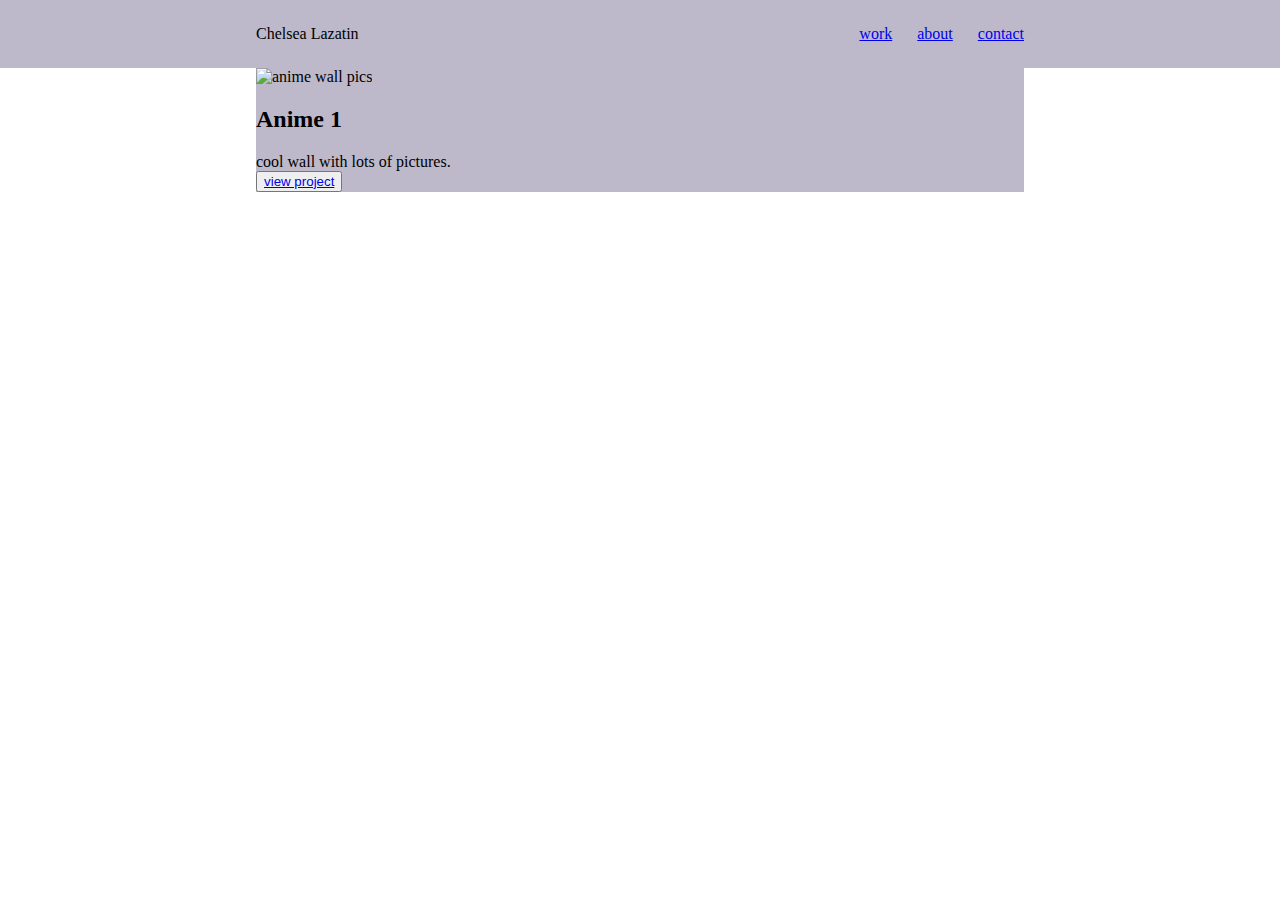
==== portfolio/index.html @ 742619bc "portfolio" ====
<!DOCTYPE html>
<html>
  <head>
    <meta charset="utf-8">
    <meta name="viewport" content="width=device-width, initial-scale=1">
    <title>Chelsea's Website</title>
    <link rel="stylesheet" href="css/main.css">
  </head>
  <body>
    <header>
      <div class="head-contain">
        <div class="title">
          <p>Chelsea Lazatin</p>
        </div>
        <nav>
          <ul>
            <li><a href="#">work</a></li>
            <li><a href="#">about</a></li>
            <li><a href="#">contact</a></li>
          </ul>
        </nav>
      </div>
    </header>
    <main>
      <div class="item">
        <img scr="images/anime-wall.jpeg" alt="anime wall pics">
        <h2>Anime 1</h2>
        <p>cool wall with lots of pictures.</p>
        <button><a href="#">view project</a></button>
      </div>
      <div class="item margins"></div>
      <div class="item"></div>
    </main>
  </body>
</html>
---- portfolio/css/main.css ----
* {
  box-sizing: border-box;
}
/* layout styles */
body {
  margin: 0;
  background-color: white;
}
header {
  width: 100vw;
  background-color: #BDB9CB;
  padding: 25px 0;
}
.head-contain, main {
  width: 60vw;
  margin: 0 auto;
  background-color: #BDB9CB;
  display: flow-root;
}
.title {
  float: left;
}
nav {
  float: right;
}

/* type styles */
p {
  margin: 0;
}

/* list styles */
ul {
  margin: 0;
  padding: 0;
  list-style-type: none;
}
li {
  float: left;
  margin: 0 0 0 25px;
}
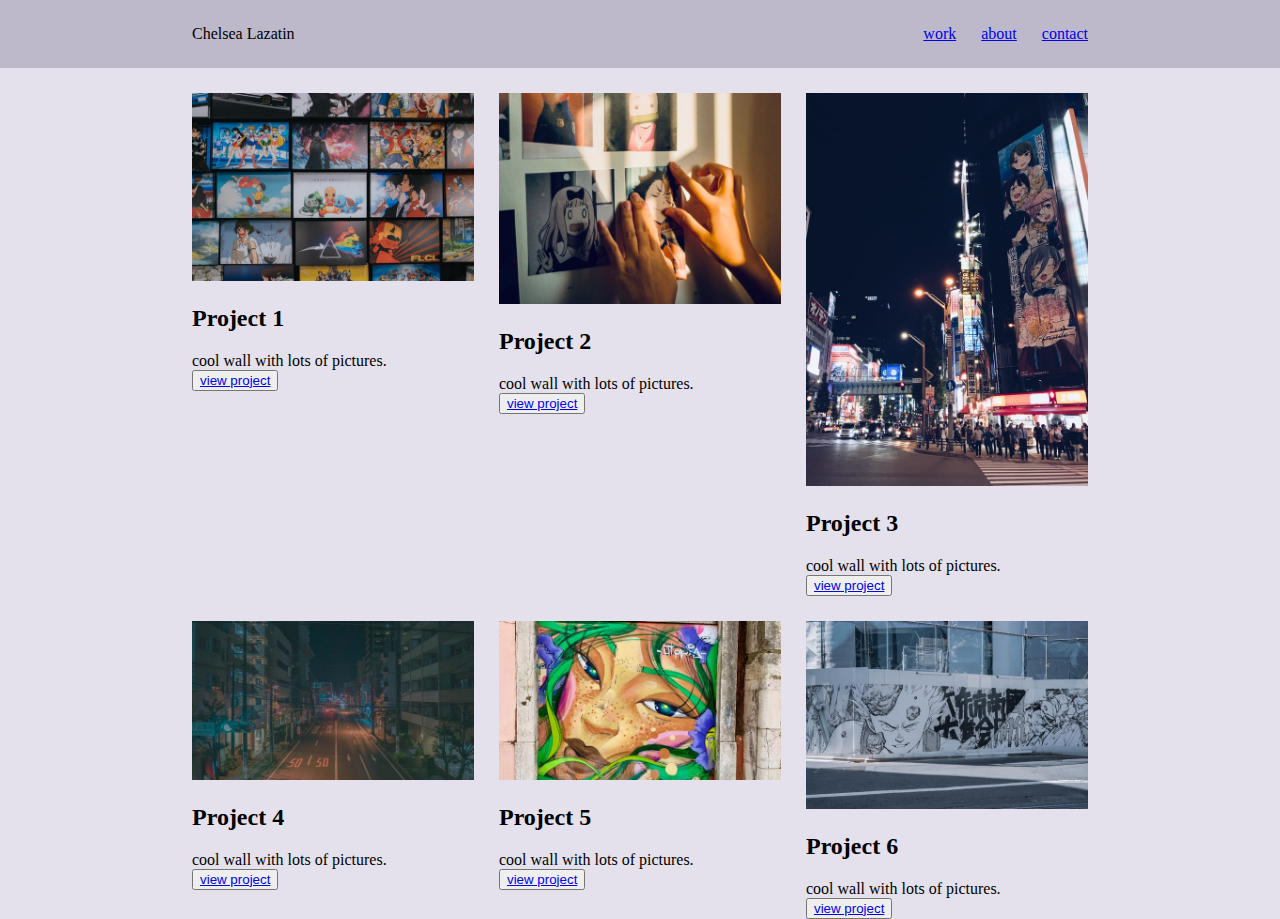
==== commit 632fc1d3: "portfolio" ====
--- a/portfolio/index.html
+++ b/portfolio/index.html
@@ -22,14 +22,46 @@
       </div>
     </header>
     <main>
-      <div class="item">
-        <img scr="images/anime-wall.jpeg" alt="anime wall pics">
-        <h2>Anime 1</h2>
-        <p>cool wall with lots of pictures.</p>
-        <button><a href="#">view project</a></button>
+      <div class="row">
+        <div class="item">
+          <img src="img/anime-wall.jpeg" alt="anime wall pics">
+          <h2>Project 1</h2>
+          <p>cool wall with lots of pictures.</p>
+          <button><a href="#">view project</a></button>
+        </div>
+        <div class="item margins">
+          <img src="img/anime.jpeg" alt="postcard wall">
+          <h2>Project 2</h2>
+          <p>cool wall with lots of pictures.</p>
+          <button><a href="#">view project</a></button>
+        </div>
+        <div class="item">
+          <img src="img/city.jpeg" alt="night time">
+          <h2>Project 3</h2>
+          <p>cool wall with lots of pictures.</p>
+          <button><a href="#">view project</a></button>
+        </div>
       </div>
-      <div class="item margins"></div>
-      <div class="item"></div>
+      <div class="row">
+        <div class="item">
+          <img src="img/street.jpeg" alt="street view">
+          <h2>Project 4</h2>
+          <p>cool wall with lots of pictures.</p>
+          <button><a href="#">view project</a></button>
+        </div>
+        <div class="item margins">
+          <img src="img/wall.jpeg" alt="multiple panels">
+          <h2>Project 5</h2>
+          <p>cool wall with lots of pictures.</p>
+          <button><a href="#">view project</a></button>
+        </div>
+        <div class="item">
+          <img src="img/wall-art.jpeg" alt="painted mural">
+          <h2>Project 6</h2>
+          <p>cool wall with lots of pictures.</p>
+          <button><a href="#">view project</a></button>
+        </div>
+      </div>
     </main>
   </body>
 </html>
--- a/portfolio/css/main.css
+++ b/portfolio/css/main.css
@@ -4,7 +4,7 @@
 /* layout styles */
 body {
   margin: 0;
-  background-color: white;
+  background-color: #E4E1EC;
 }
 header {
   width: 100vw;
@@ -12,9 +12,8 @@
   padding: 25px 0;
 }
 .head-contain, main {
-  width: 60vw;
+  width: 70vw;
   margin: 0 auto;
-  background-color: #BDB9CB;
   display: flow-root;
 }
 .title {
@@ -22,6 +21,19 @@
 }
 nav {
   float: right;
+}
+.row {
+  width: 100%;
+  display: flow-root;
+}
+.item {
+  width: calc(33.33333% - (50px / 3));
+  float: left;
+  margin-top: 25px;
+}
+.margins {
+  margin-left: 25px;
+  margin-right: 25px;
 }
 
 /* type styles */
@@ -39,3 +51,8 @@
   float: left;
   margin: 0 0 0 25px;
 }
+
+/* image styles */
+img {
+  width: 100%;
+}
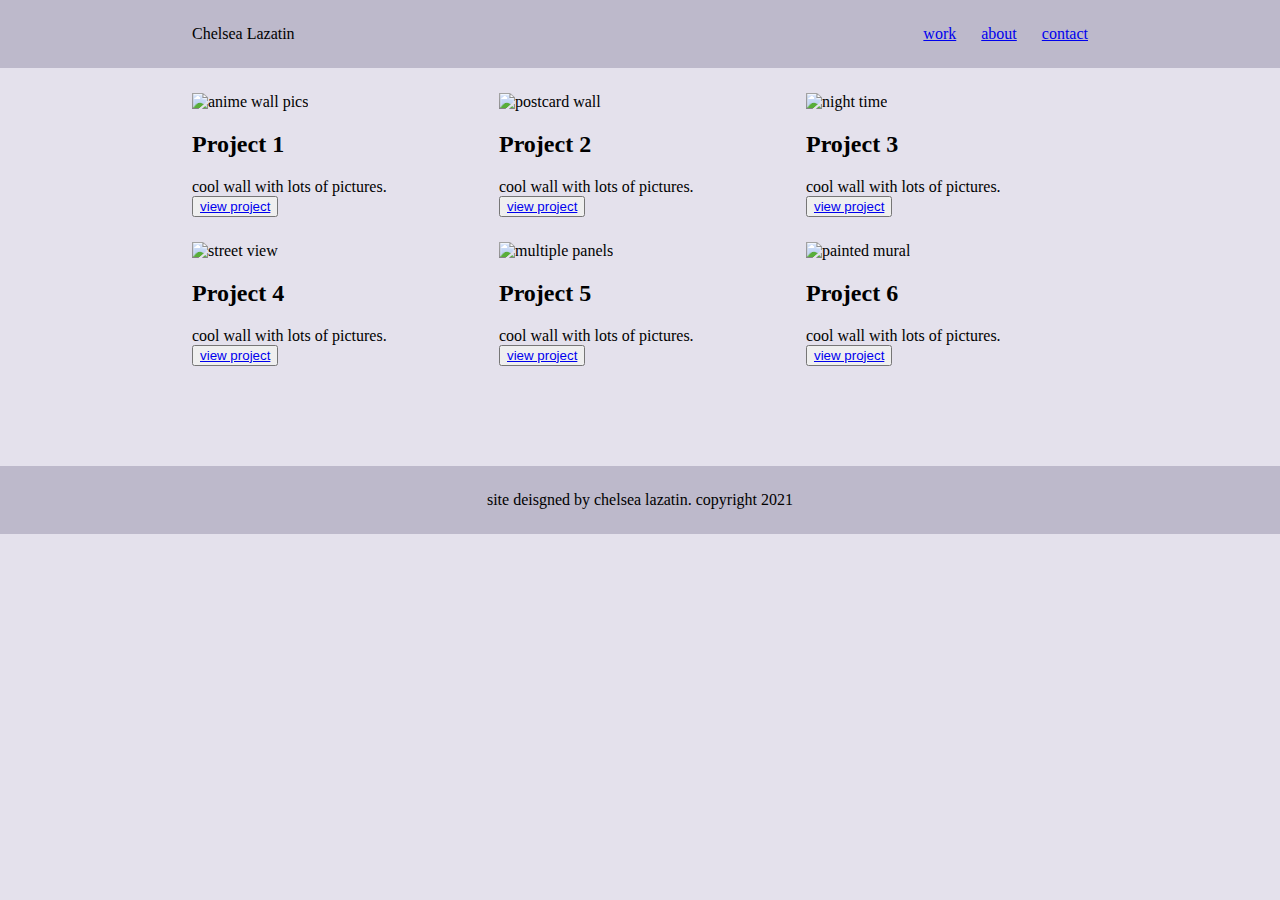
==== commit aedc878b: "portfolio" ====
--- a/portfolio/index.html
+++ b/portfolio/index.html
@@ -24,19 +24,19 @@
     <main>
       <div class="row">
         <div class="item">
-          <img src="img/anime-wall.jpeg" alt="anime wall pics">
+          <img src="img/anime-wall.jpg" alt="anime wall pics">
           <h2>Project 1</h2>
           <p>cool wall with lots of pictures.</p>
           <button><a href="#">view project</a></button>
         </div>
         <div class="item margins">
-          <img src="img/anime.jpeg" alt="postcard wall">
+          <img src="img/anime.jpg" alt="postcard wall">
           <h2>Project 2</h2>
           <p>cool wall with lots of pictures.</p>
           <button><a href="#">view project</a></button>
         </div>
         <div class="item">
-          <img src="img/city.jpeg" alt="night time">
+          <img src="img/city.jpg" alt="night time">
           <h2>Project 3</h2>
           <p>cool wall with lots of pictures.</p>
           <button><a href="#">view project</a></button>
@@ -44,24 +44,26 @@
       </div>
       <div class="row">
         <div class="item">
-          <img src="img/street.jpeg" alt="street view">
+          <img src="img/street.jpg" alt="street view">
           <h2>Project 4</h2>
           <p>cool wall with lots of pictures.</p>
           <button><a href="#">view project</a></button>
         </div>
         <div class="item margins">
-          <img src="img/wall.jpeg" alt="multiple panels">
+          <img src="img/wall.jpg" alt="multiple panels">
           <h2>Project 5</h2>
           <p>cool wall with lots of pictures.</p>
           <button><a href="#">view project</a></button>
         </div>
         <div class="item">
-          <img src="img/wall-art.jpeg" alt="painted mural">
+          <img src="img/wall-art.jpg" alt="painted mural">
           <h2>Project 6</h2>
           <p>cool wall with lots of pictures.</p>
           <button><a href="#">view project</a></button>
         </div>
       </div>
     </main>
+    <footer>
+      <p>site deisgned by chelsea lazatin. copyright 2021</p>
   </body>
 </html>
--- a/portfolio/css/main.css
+++ b/portfolio/css/main.css
@@ -6,10 +6,14 @@
   margin: 0;
   background-color: #E4E1EC;
 }
-header {
+header, footer {
   width: 100vw;
   background-color: #BDB9CB;
   padding: 25px 0;
+}
+footer {
+  margin-top: 100px;
+  text-align: center;
 }
 .head-contain, main {
   width: 70vw;
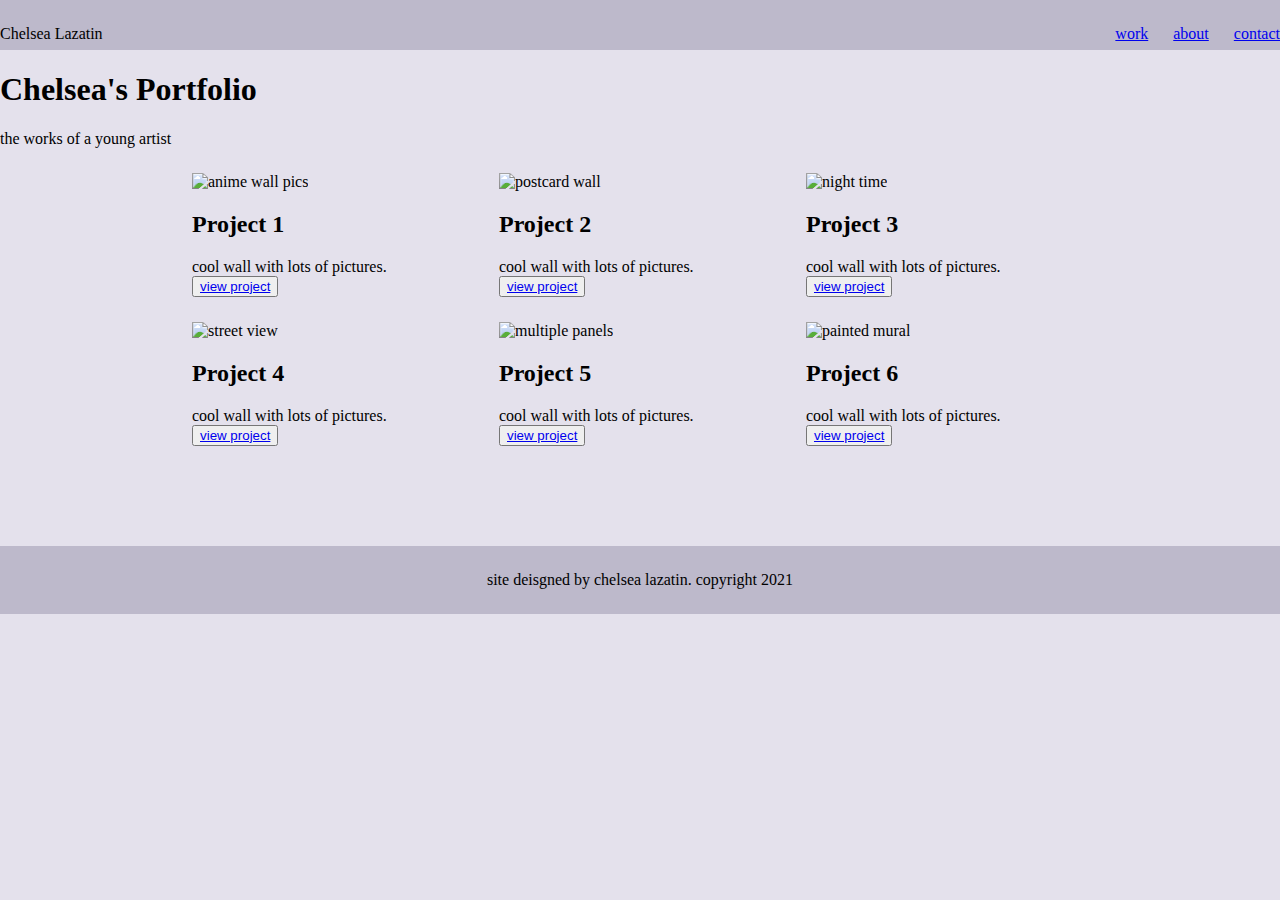
==== commit b62ad618: "portfolio" ====
--- a/portfolio/index.html
+++ b/portfolio/index.html
@@ -8,7 +8,7 @@
   </head>
   <body>
     <header>
-      <div class="head-contain">
+      <div class="contain">
         <div class="title">
           <p>Chelsea Lazatin</p>
         </div>
@@ -21,6 +21,12 @@
         </nav>
       </div>
     </header>
+    <div class="hero">
+      <div class="contain">
+        <h1>Chelsea's Portfolio</h1>
+        <p class="intro">the works of a young artist</p>
+      </div>
+    </div>
     <main>
       <div class="row">
         <div class="item">
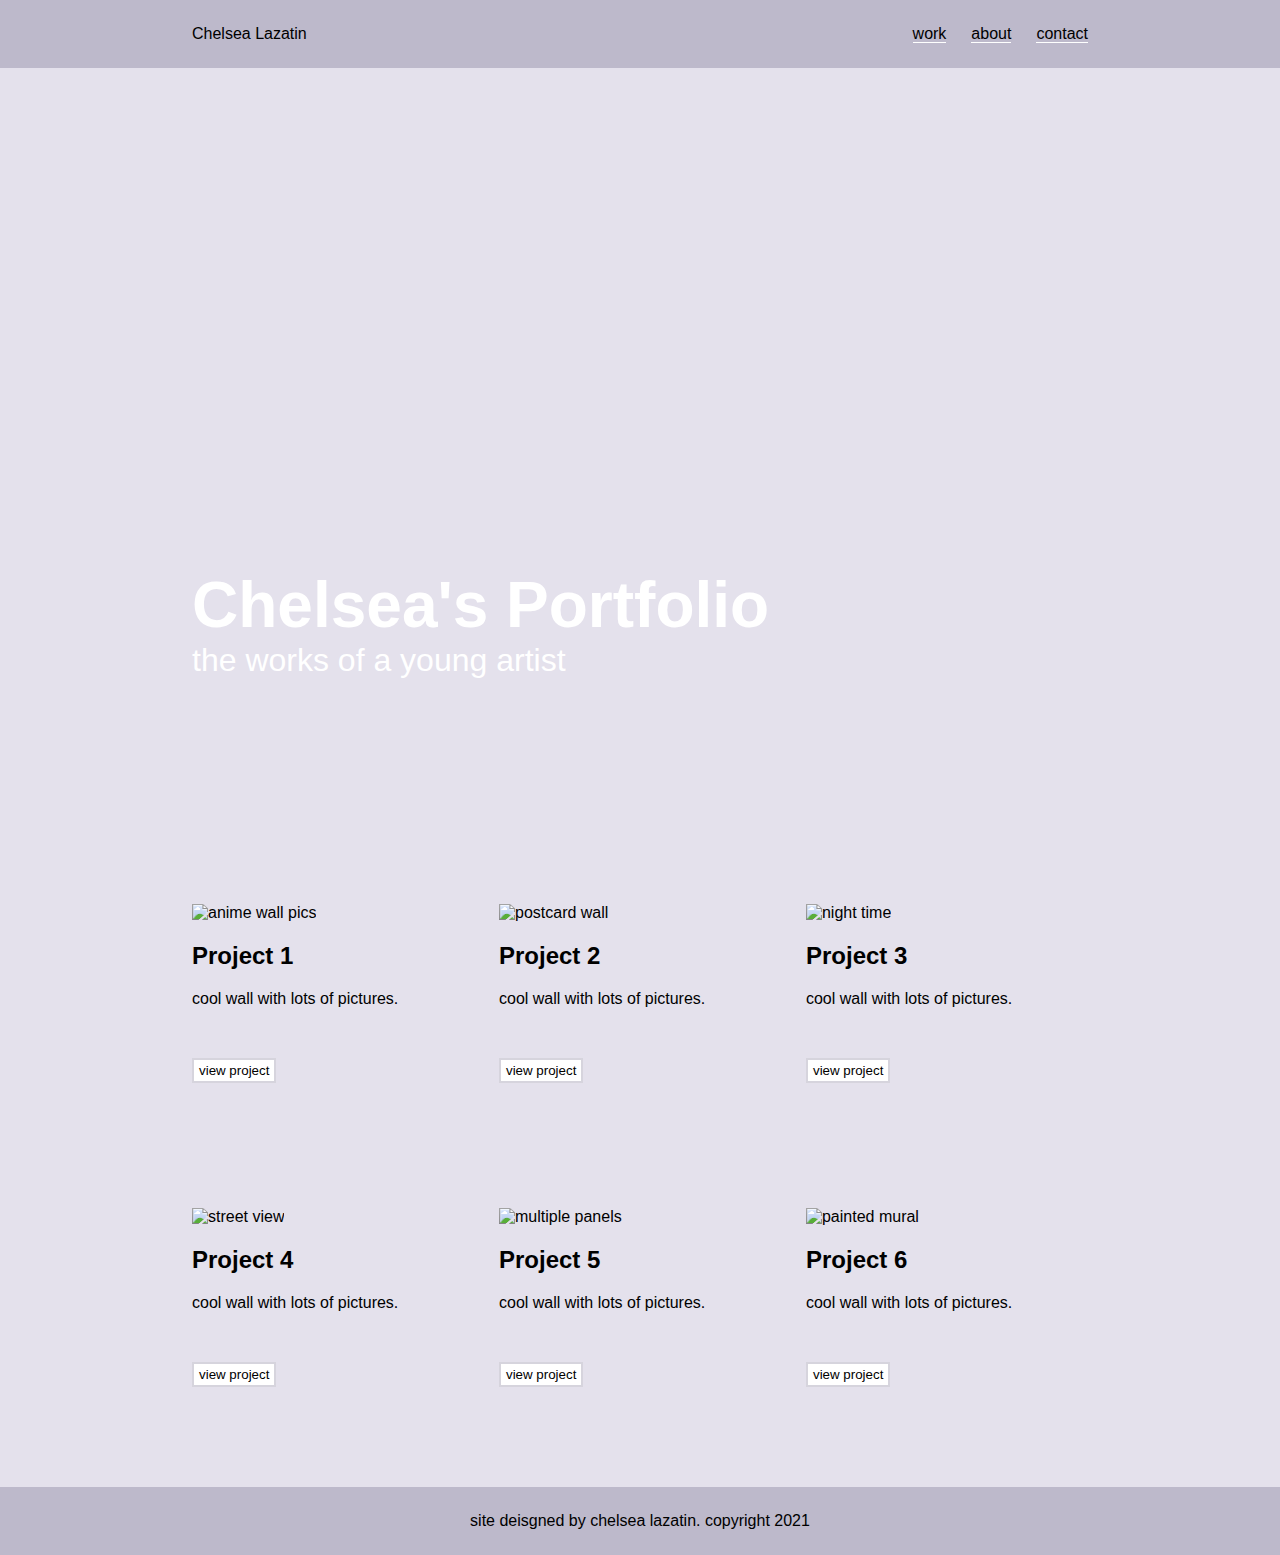
==== commit da1bc18d: "portfolio" ====
--- a/portfolio/index.html
+++ b/portfolio/index.html
@@ -4,6 +4,8 @@
     <meta charset="utf-8">
     <meta name="viewport" content="width=device-width, initial-scale=1">
     <title>Chelsea's Website</title>
+    <link rel="preconnect" href="https://fonts.gstatic.com">
+    <link href="https://fonts.googleapis.com/css2?family=Barlow:wght@100;300;400;500;600;700&display=swap" rel="stylesheet">
     <link rel="stylesheet" href="css/main.css">
   </head>
   <body>
--- a/portfolio/css/main.css
+++ b/portfolio/css/main.css
@@ -1,34 +1,53 @@
 * {
   box-sizing: border-box;
+}
+a:hover {
+  color: white;
 }
 /* layout styles */
 body {
   margin: 0;
   background-color: #E4E1EC;
+  font-fmaily: "barlow", sans-serif;
 }
 header, footer {
   width: 100vw;
   background-color: #BDB9CB;
   padding: 25px 0;
+  font-family: "overpass", sans-serif;
 }
 footer {
   margin-top: 100px;
   text-align: center;
 }
-.head-contain, main {
+.contain, main {
   width: 70vw;
   margin: 0 auto;
   display: flow-root;
 }
 .title {
   float: left;
+  font-family: "overpass", sans-serif;
 }
 nav {
   float: right;
 }
+.hero {
+  width: 100%;
+  padding: 500px 0 100px;
+  background: url(../img/sky1.jpeg) no-repeat center center fixed;
+  -webkit-background-size: cover;
+  -moz-background-size: cover;
+  -o-background-size: cover;
+  background-size: cover;
+  color: white;
+  font-family: "overpass", sans-serif;
+}
 .row {
   width: 100%;
+  margin-top: 100px;
   display: flow-root;
+  font-family: "overpass", sans-serif;
 }
 .item {
   width: calc(33.33333% - (50px / 3));
@@ -41,10 +60,20 @@
 }
 
 /* type styles */
+h1 {
+  font-size: 4rem;
+  margin: 0;
+}
+.intro {
+  font-size: 2rem;
+}
 p {
   margin: 0;
+  font-family: "overpass", sans-serif;
 }
-
+.item p {
+  margin-bottom: 25px;
+}
 /* list styles */
 ul {
   margin: 0;
@@ -60,3 +89,28 @@
 img {
   width: 100%;
 }
+
+/* link styles */
+a, a:link, a:visited, a:active {
+  color: black;
+  text-decoration: none;
+  border-bottom: 1px solid white;
+}
+a:hover {
+  color: white;
+}
+/* button styles */
+button {
+  outline: none;
+  border: 2px solid #D6D4DD;
+  margin: 25px 0 0;
+  padding: 3px 5px;
+  background-color: white;
+  transition: background-color ease 1s;
+}
+button:hover {
+  background-color: #BDB9CB;
+}
+button a, button a:link, button a:visited, button a:active {
+  border: none;
+}
